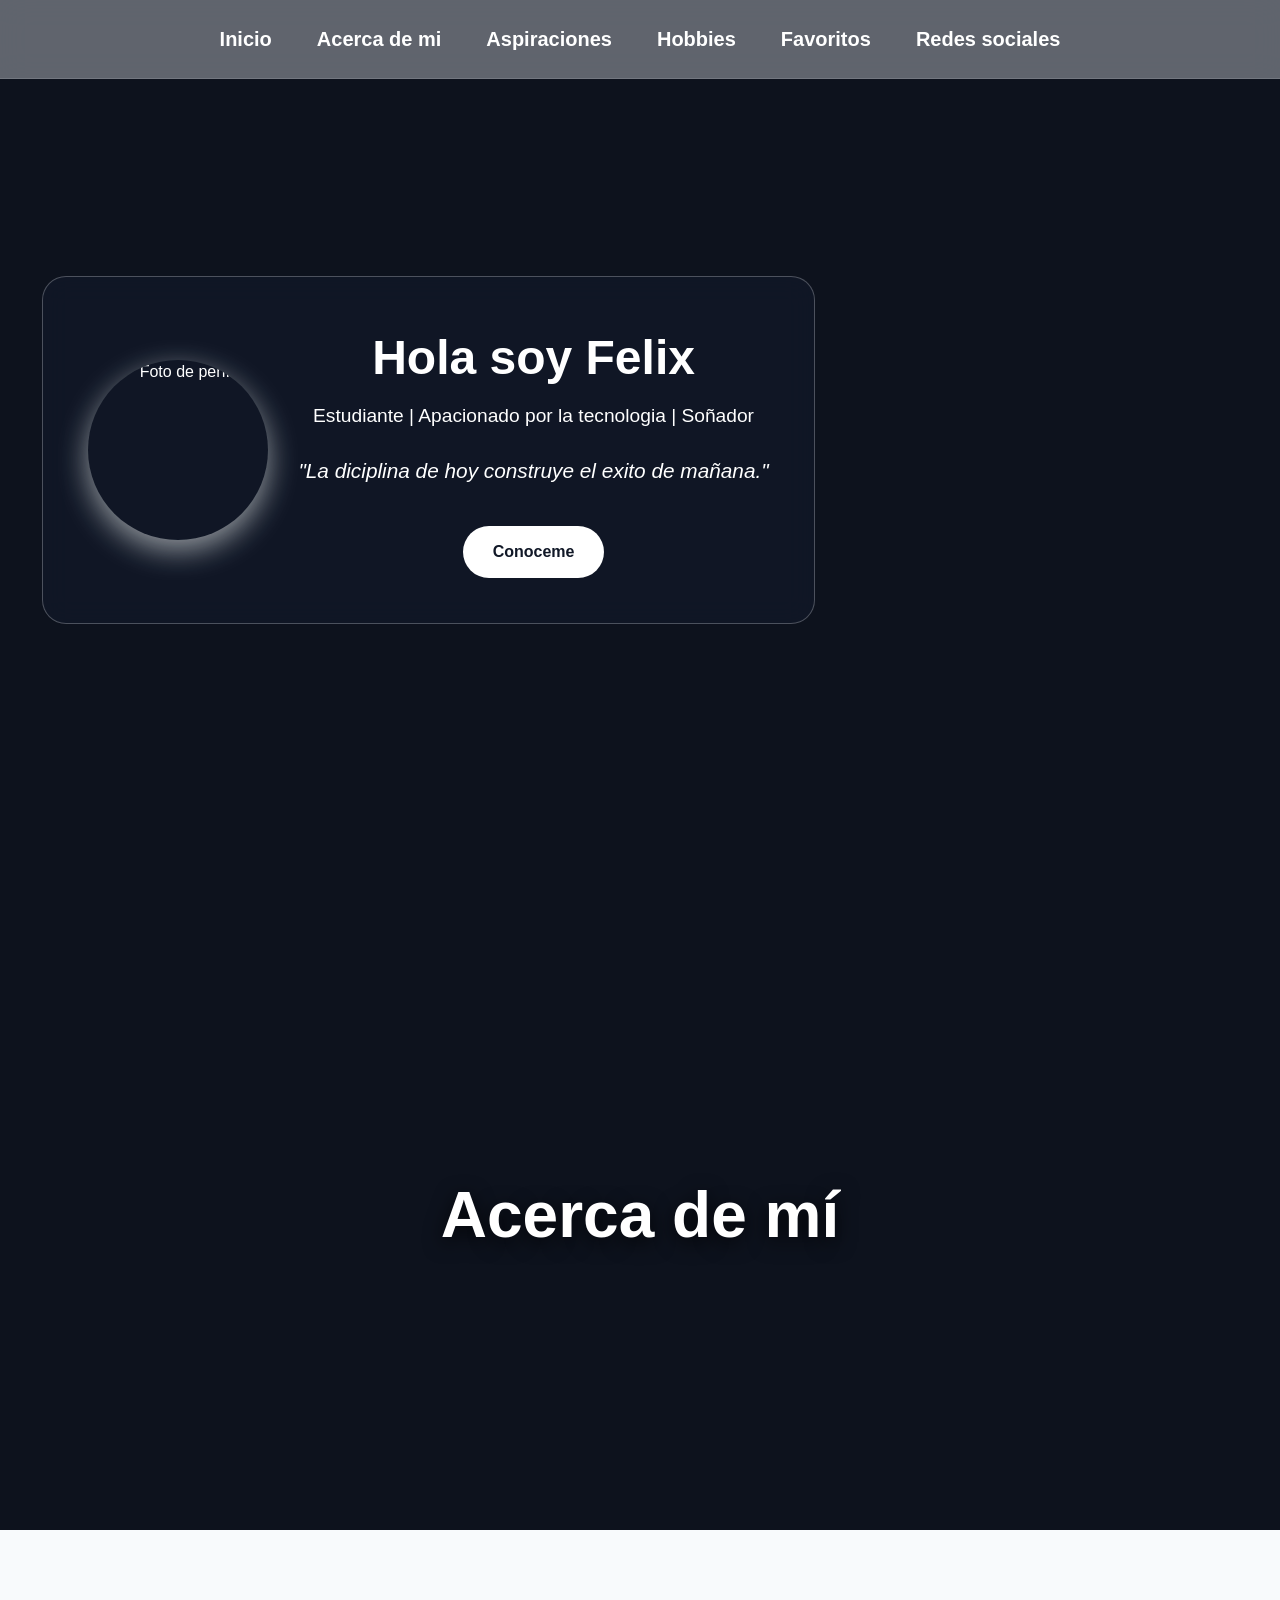
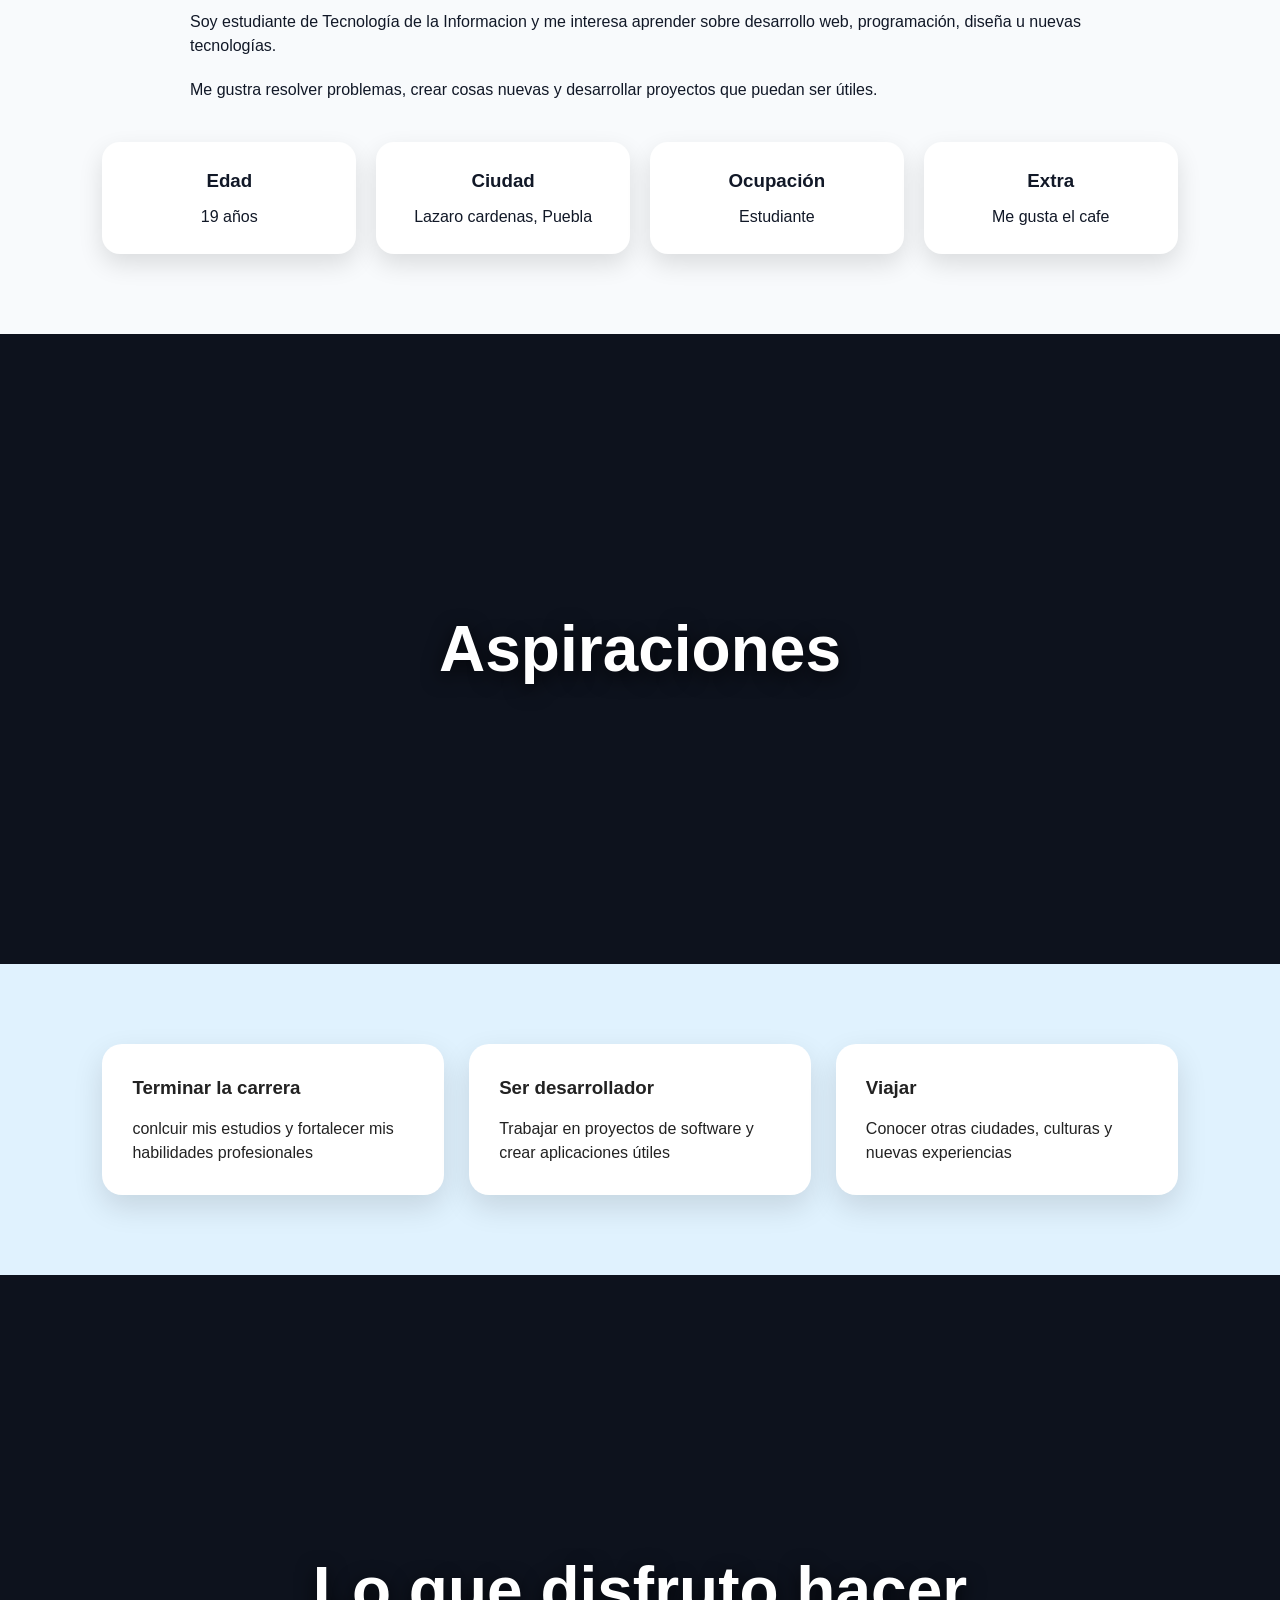
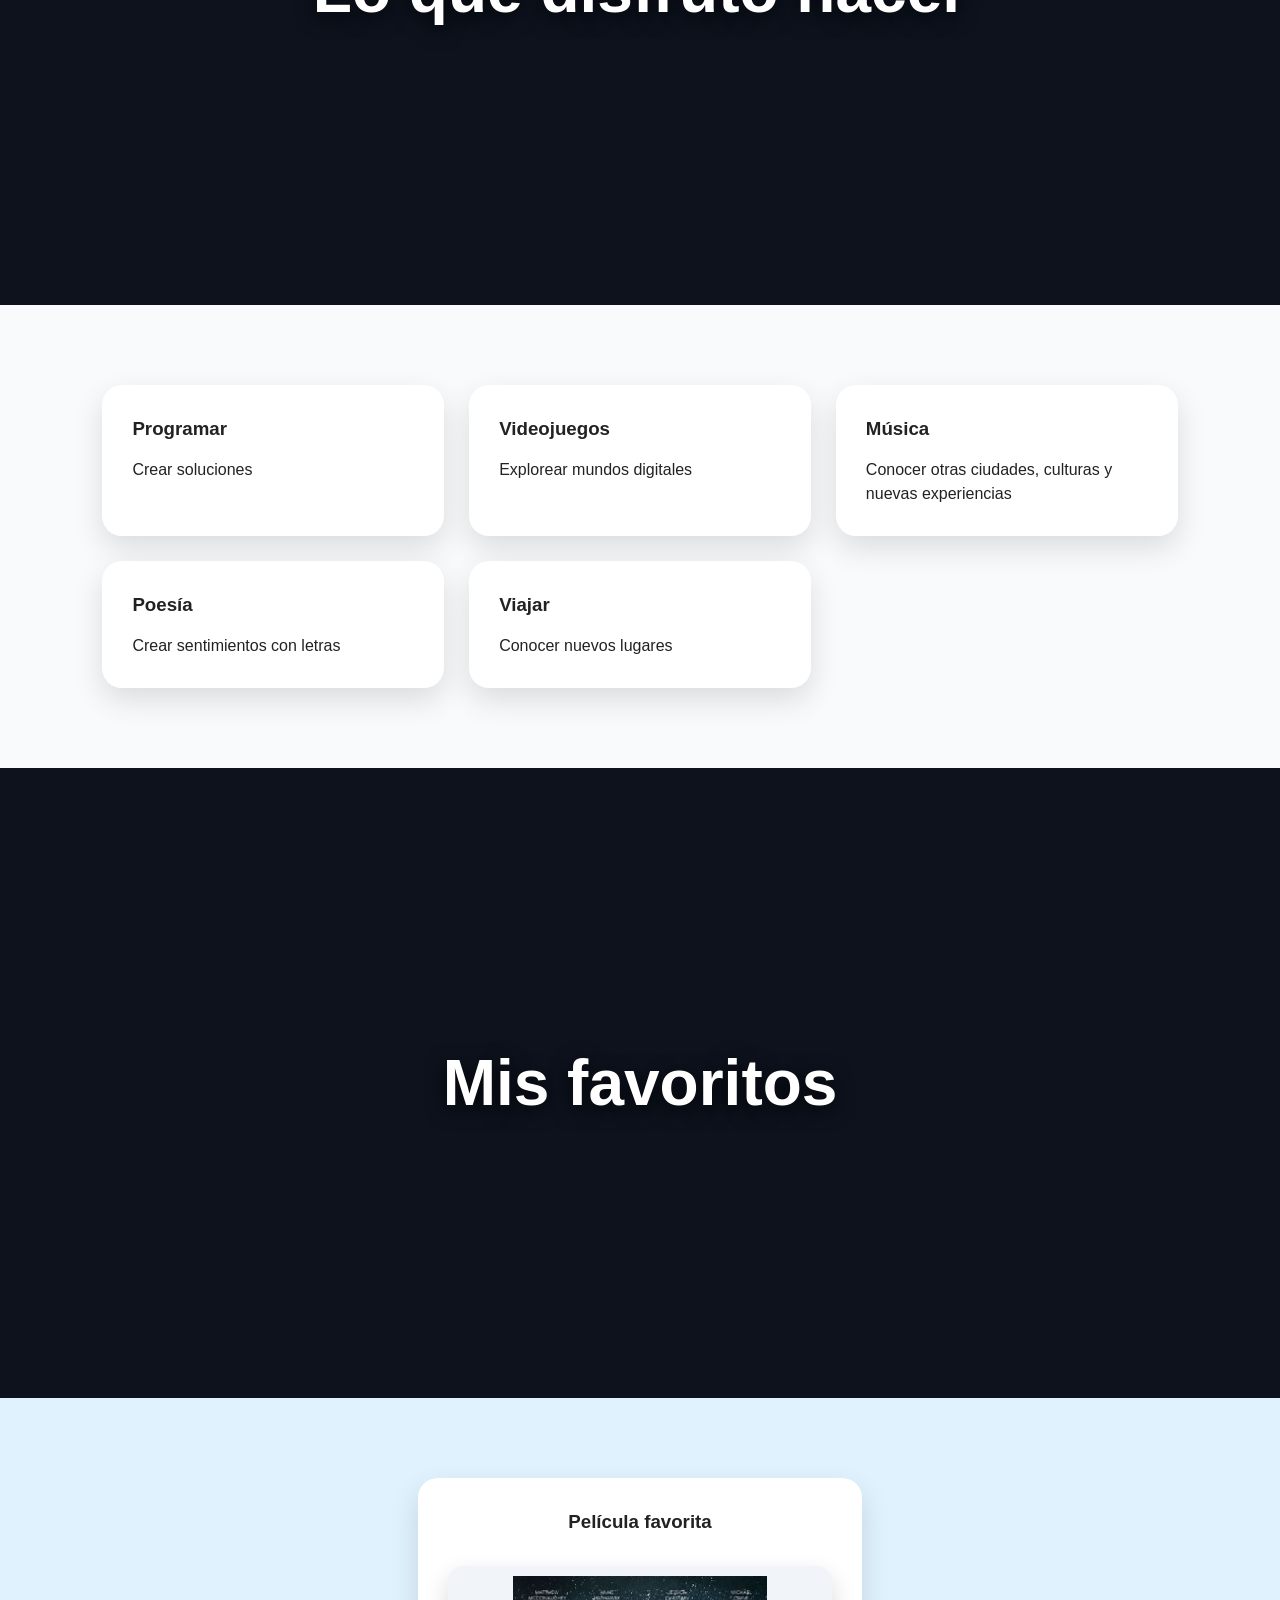
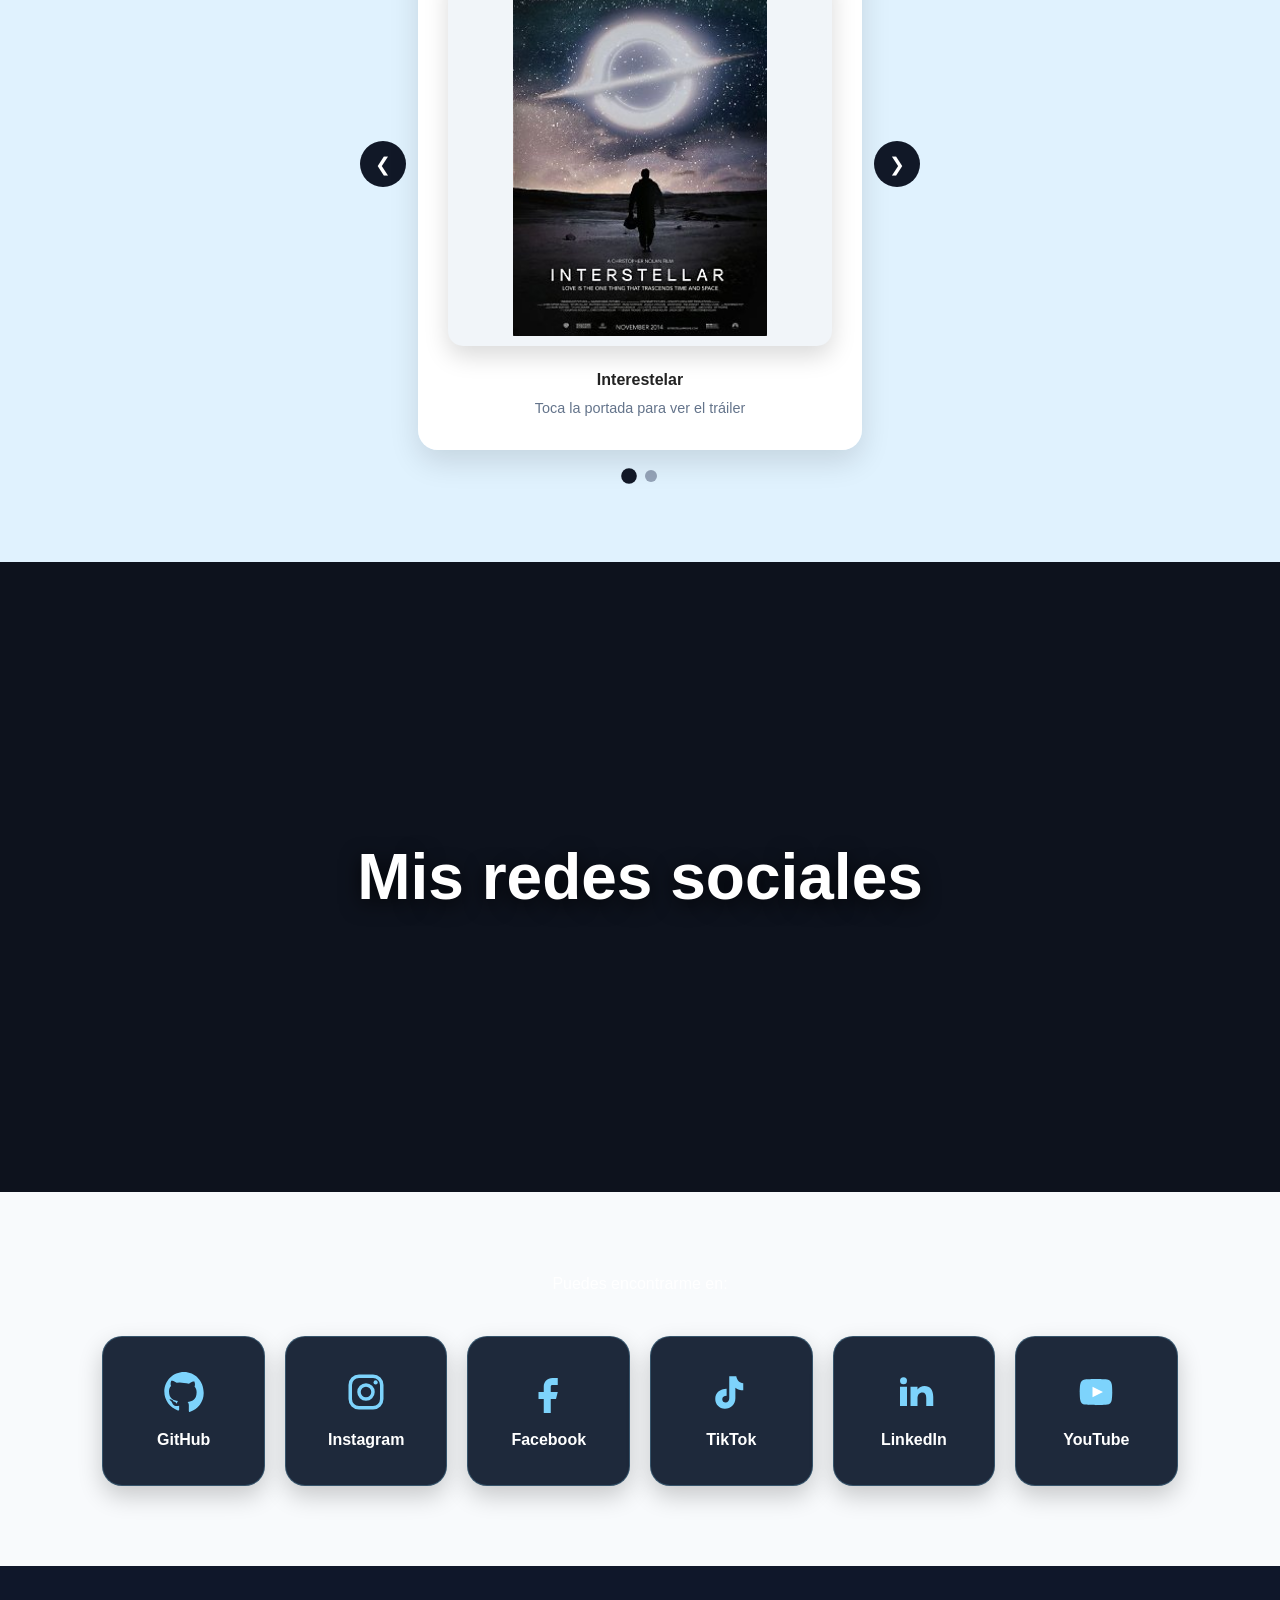
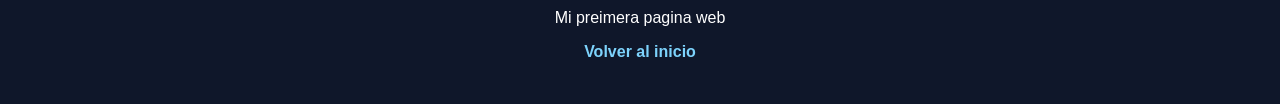
==== index.html @ d675338e "practica redireccion" ====
<!DOCTYPE html>
<html lang="es">
<head>
    <meta charset="UTF-8">
    <meta name="viewport" content="width=device-width, initial-scale=1.0">
    <title>Felix Alain Tesillos Torres | Portafolio</title>
    <!-- Redirige al portafolio dentro de la carpeta -->
    <meta http-equiv="refresh" content="0; url=practica03/MiPerfil.html">
    <link rel="canonical" href="practica03/MiPerfil.html">
</head>
<body>
    <p>Redirigiendo al portafolio… Si no ocurre automáticamente, haz clic aquí:
        <a href="practica03/MiPerfil.html">Ir al portafolio</a>
    </p>
</body>
</html>
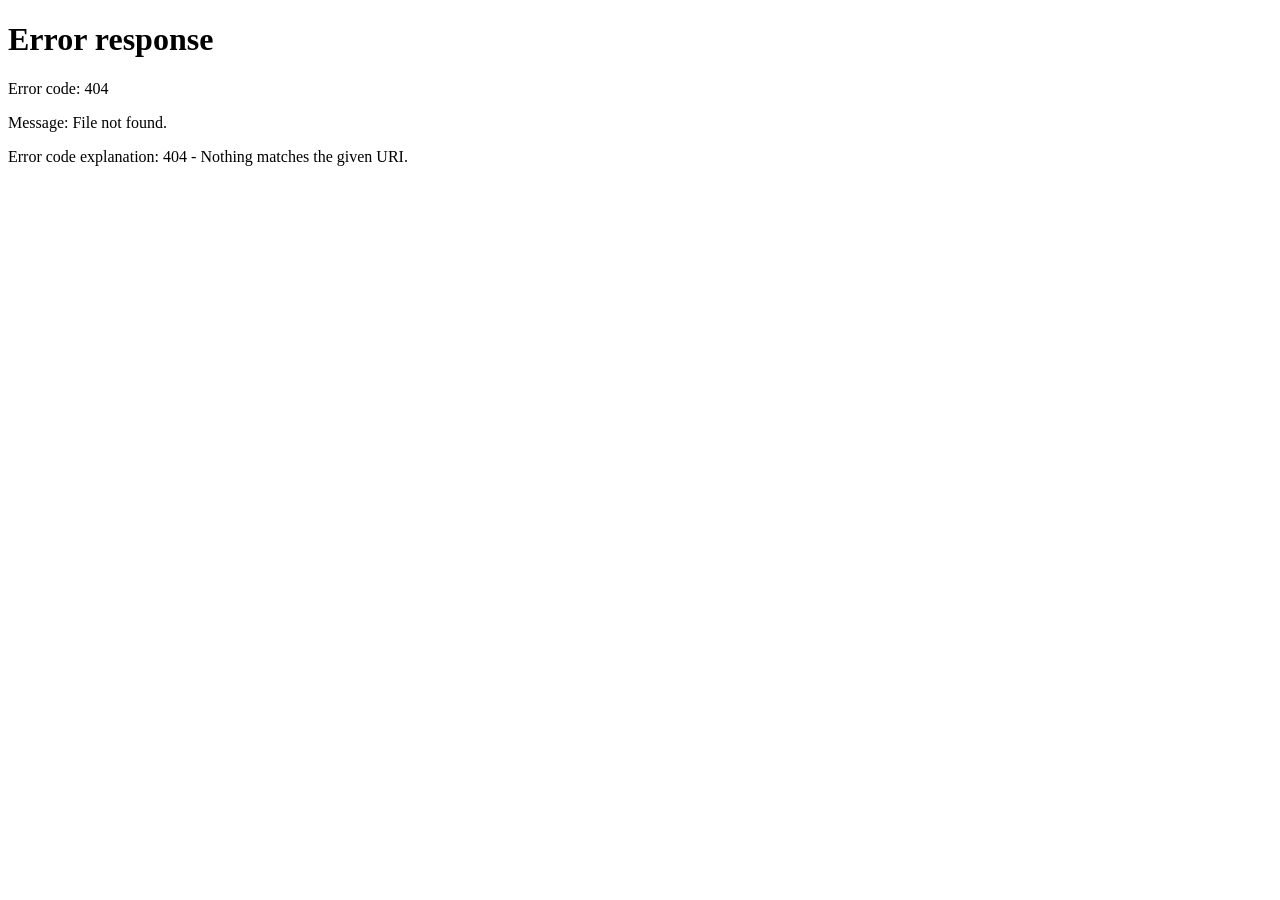
==== commit d2694b05: "Fix URL encoding in redirect links Updated the redirect links to use URL encoding for spaces." ====
--- a/index.html
+++ b/index.html
@@ -4,13 +4,13 @@
     <meta charset="UTF-8">
     <meta name="viewport" content="width=device-width, initial-scale=1.0">
     <title>Felix Alain Tesillos Torres | Portafolio</title>
-    <!-- Redirige al portafolio dentro de la carpeta -->
-    <meta http-equiv="refresh" content="0; url=practica03/MiPerfil.html">
-    <link rel="canonical" href="practica03/MiPerfil.html">
+    <!-- Redirige a MiPerfil.html dentro de la carpeta "practica 03" -->
+    <meta http-equiv="refresh" content="0; url=practica%2003/MiPerfil.html">
+    <link rel="canonical" href="practica%2003/MiPerfil.html">
 </head>
 <body>
     <p>Redirigiendo al portafolio… Si no ocurre automáticamente, haz clic aquí:
-        <a href="practica03/MiPerfil.html">Ir al portafolio</a>
+        <a href="practica%2003/MiPerfil.html">Ir al portafolio</a>
     </p>
 </body>
 </html>
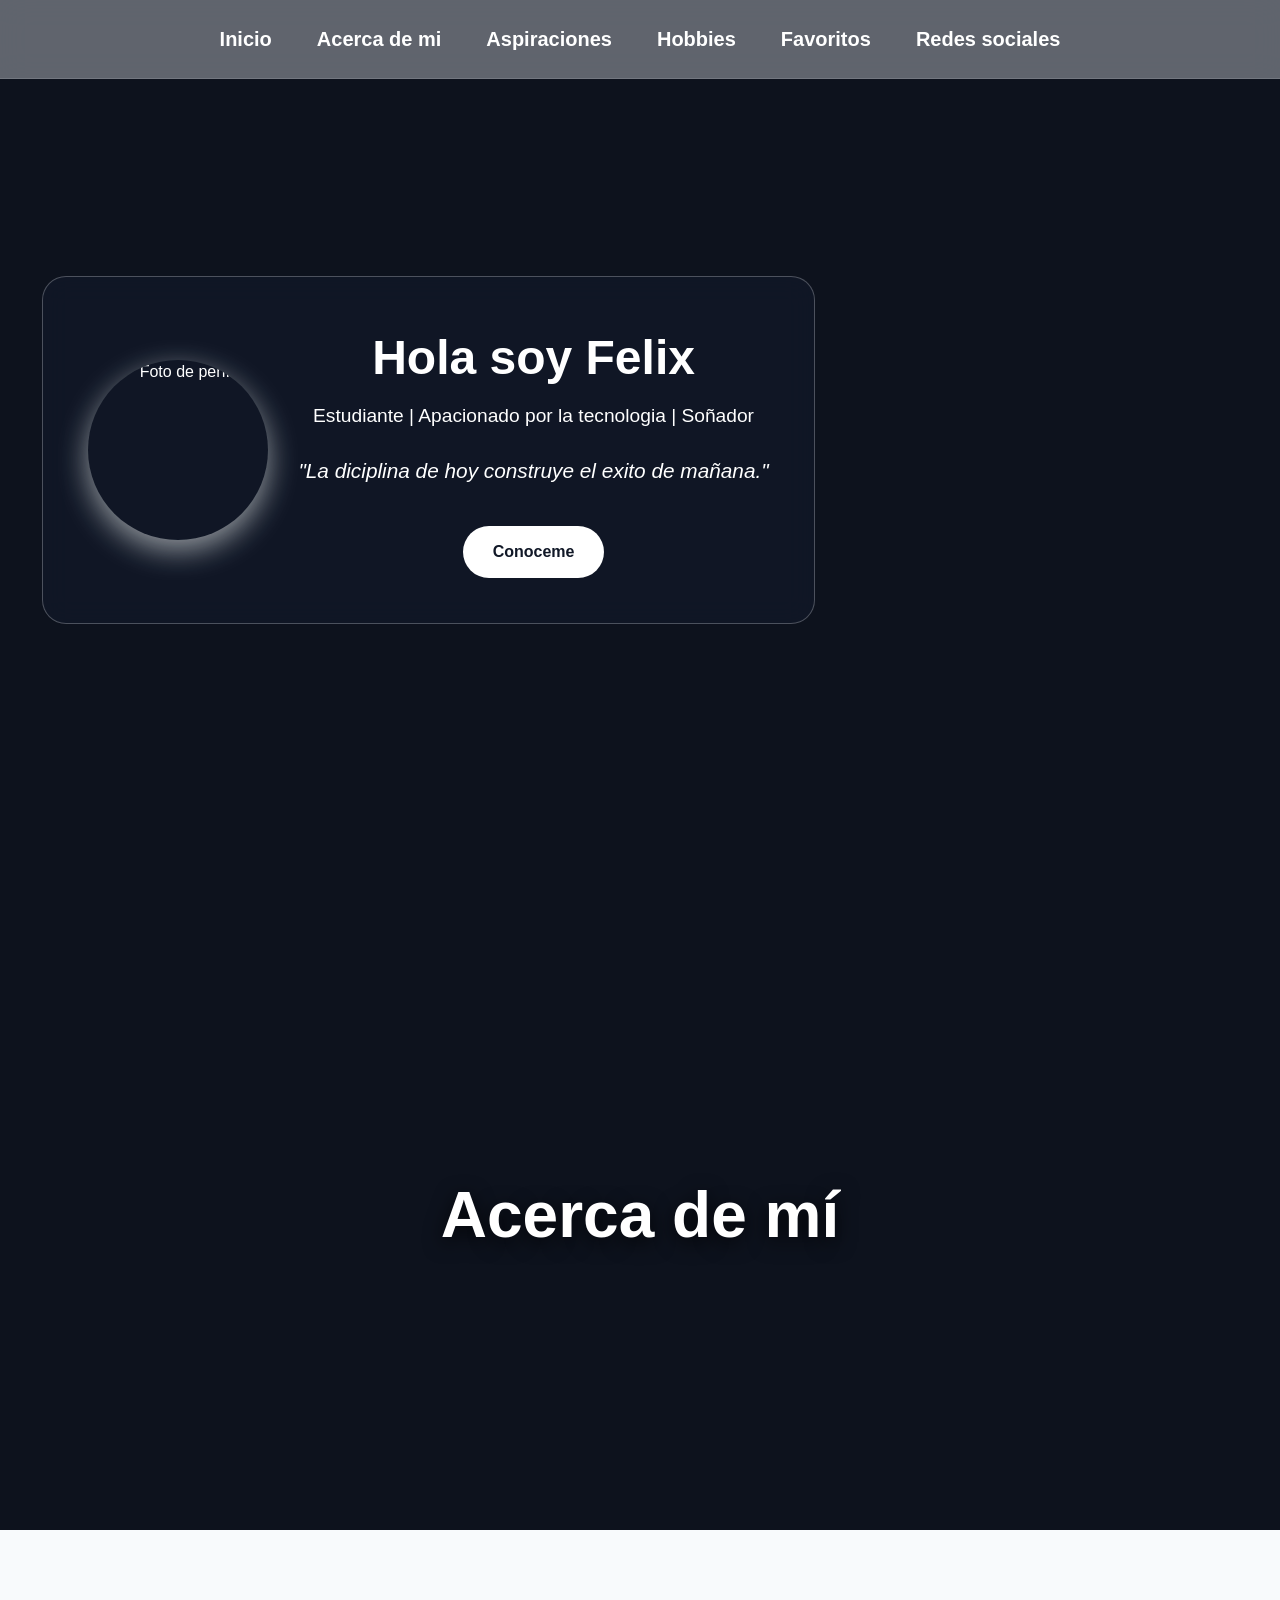
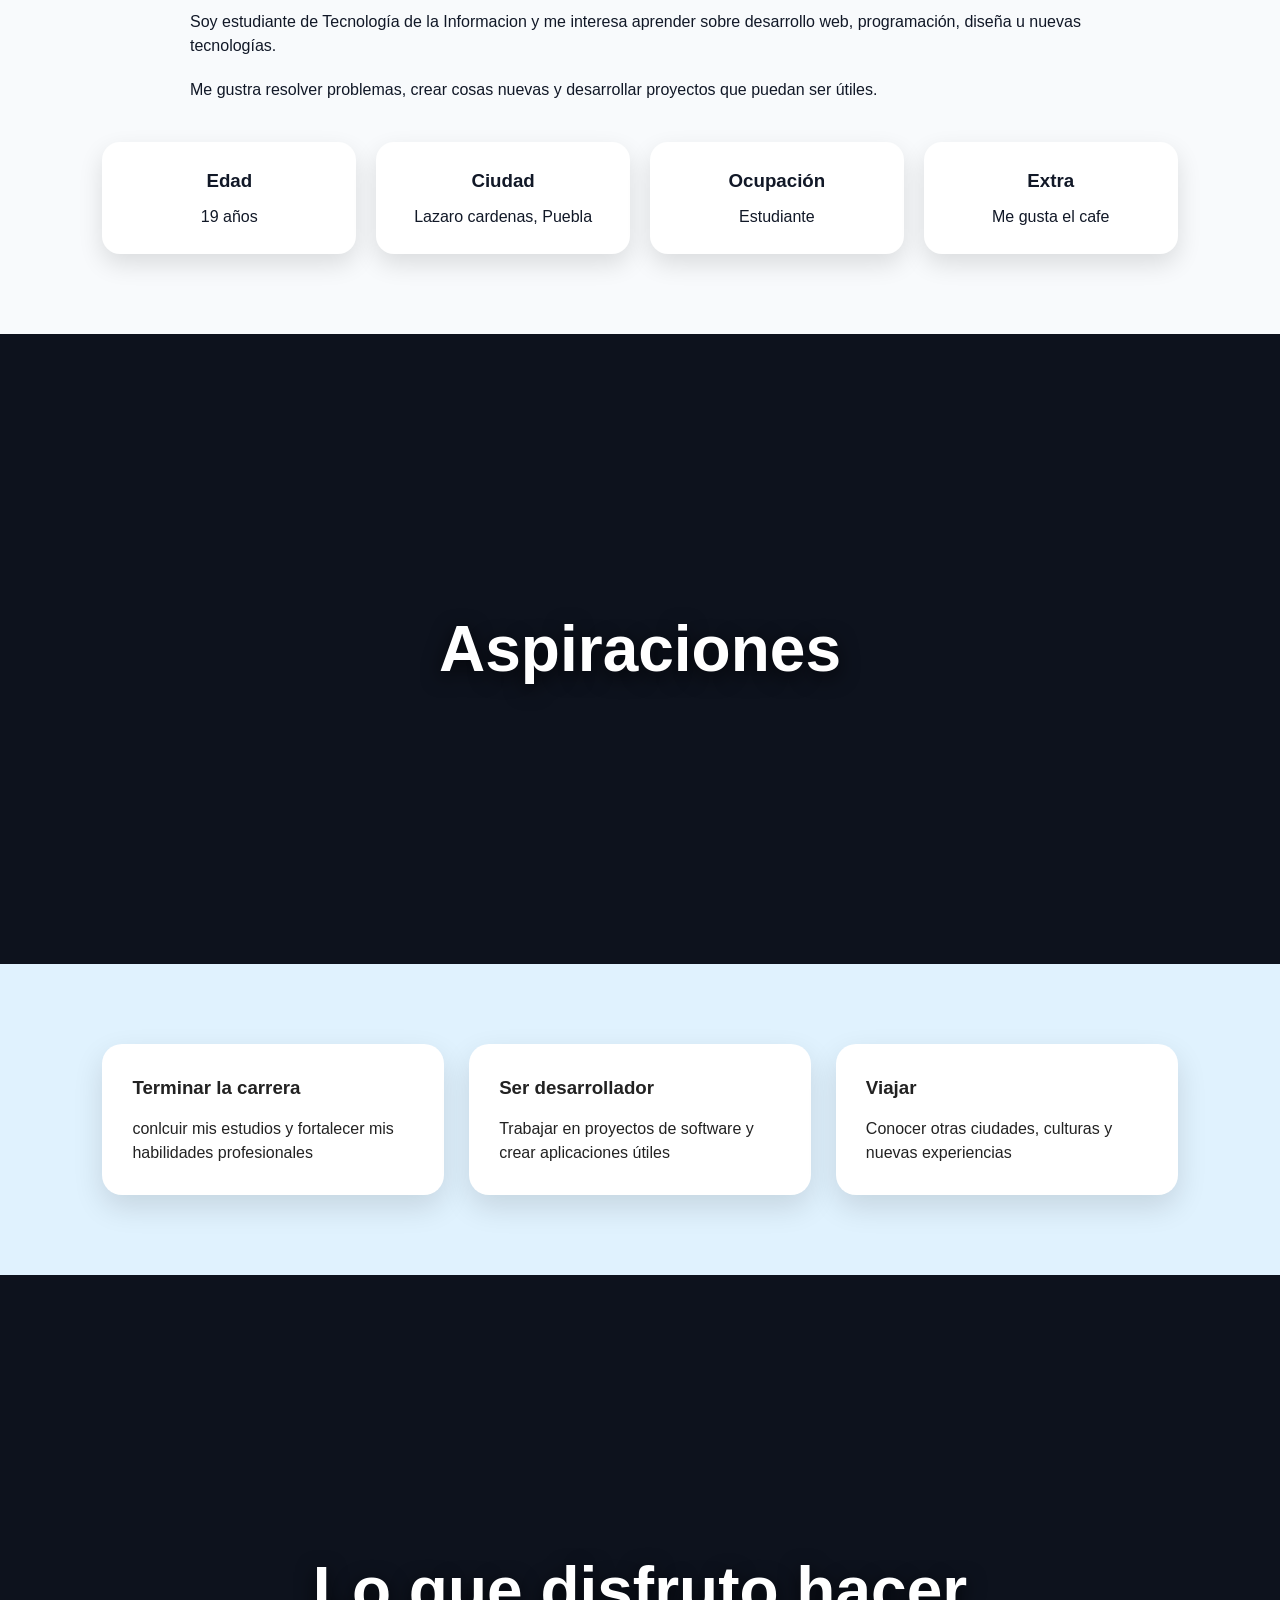
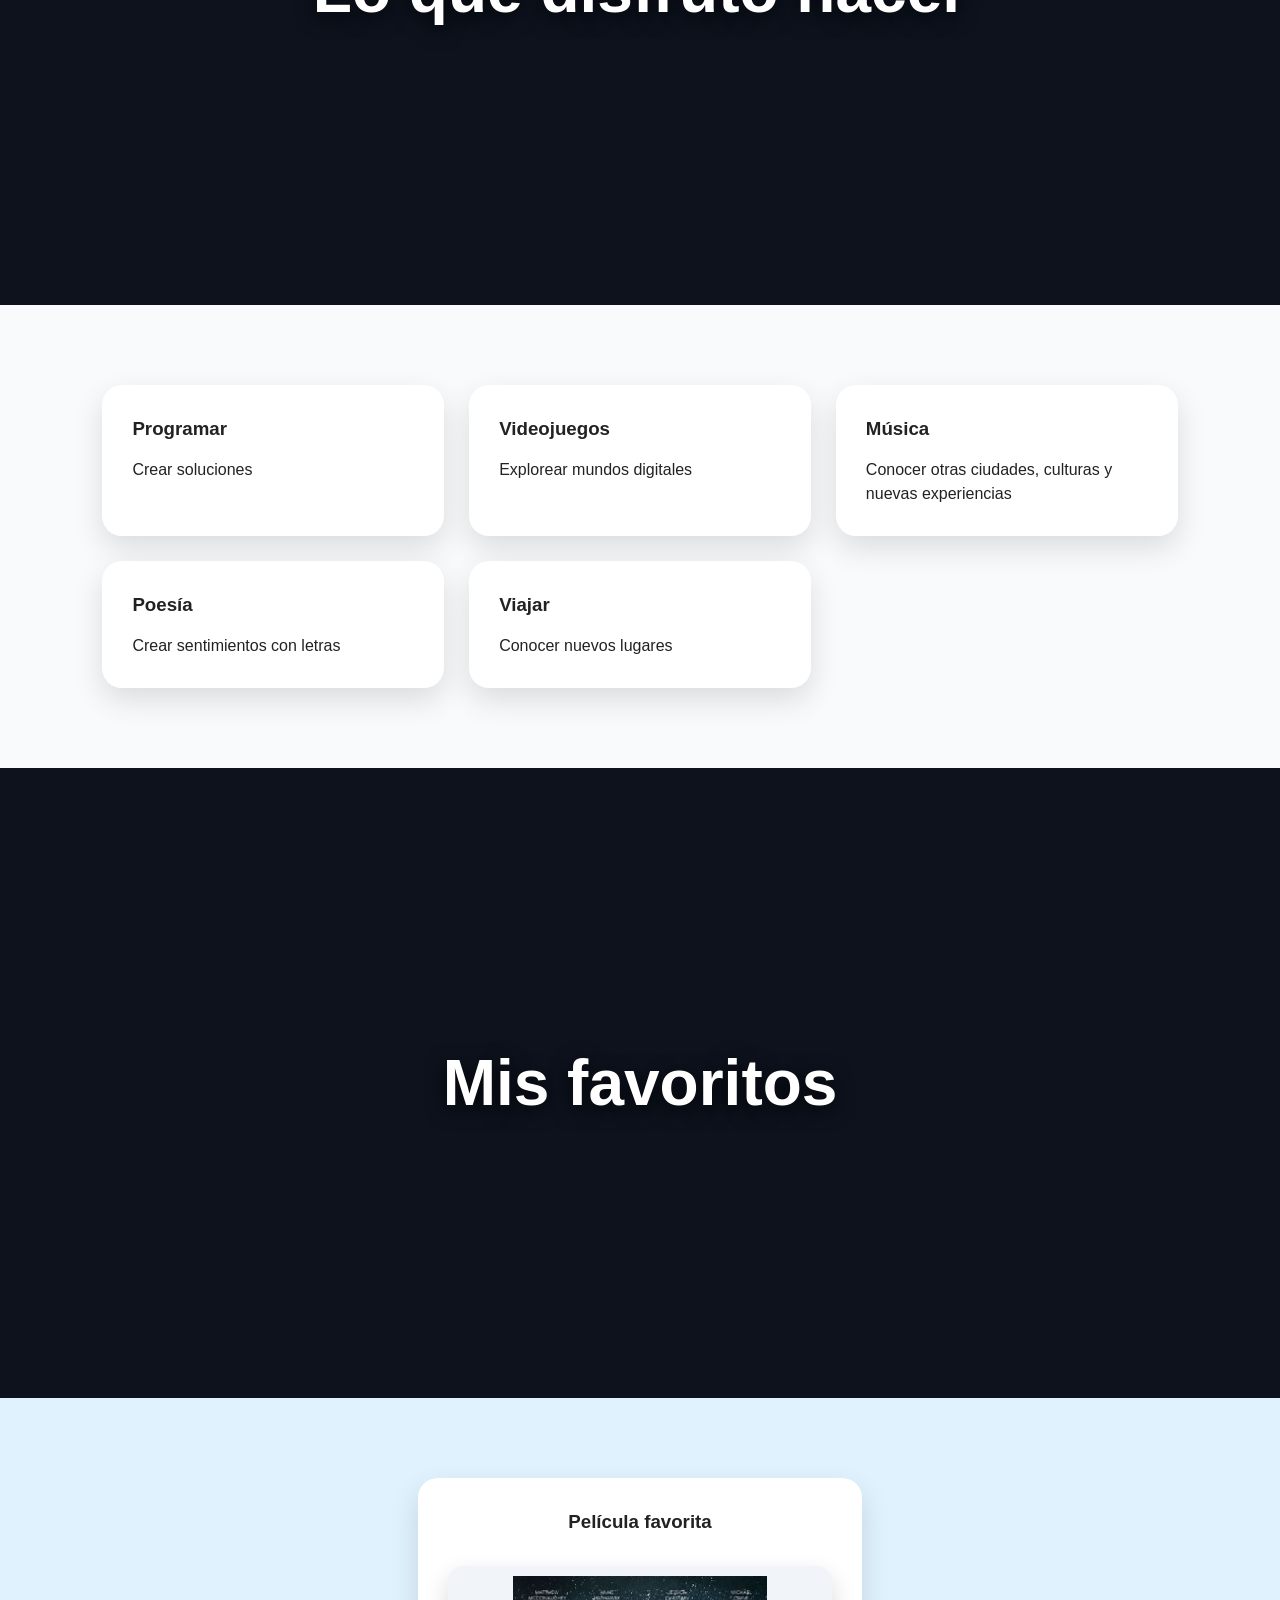
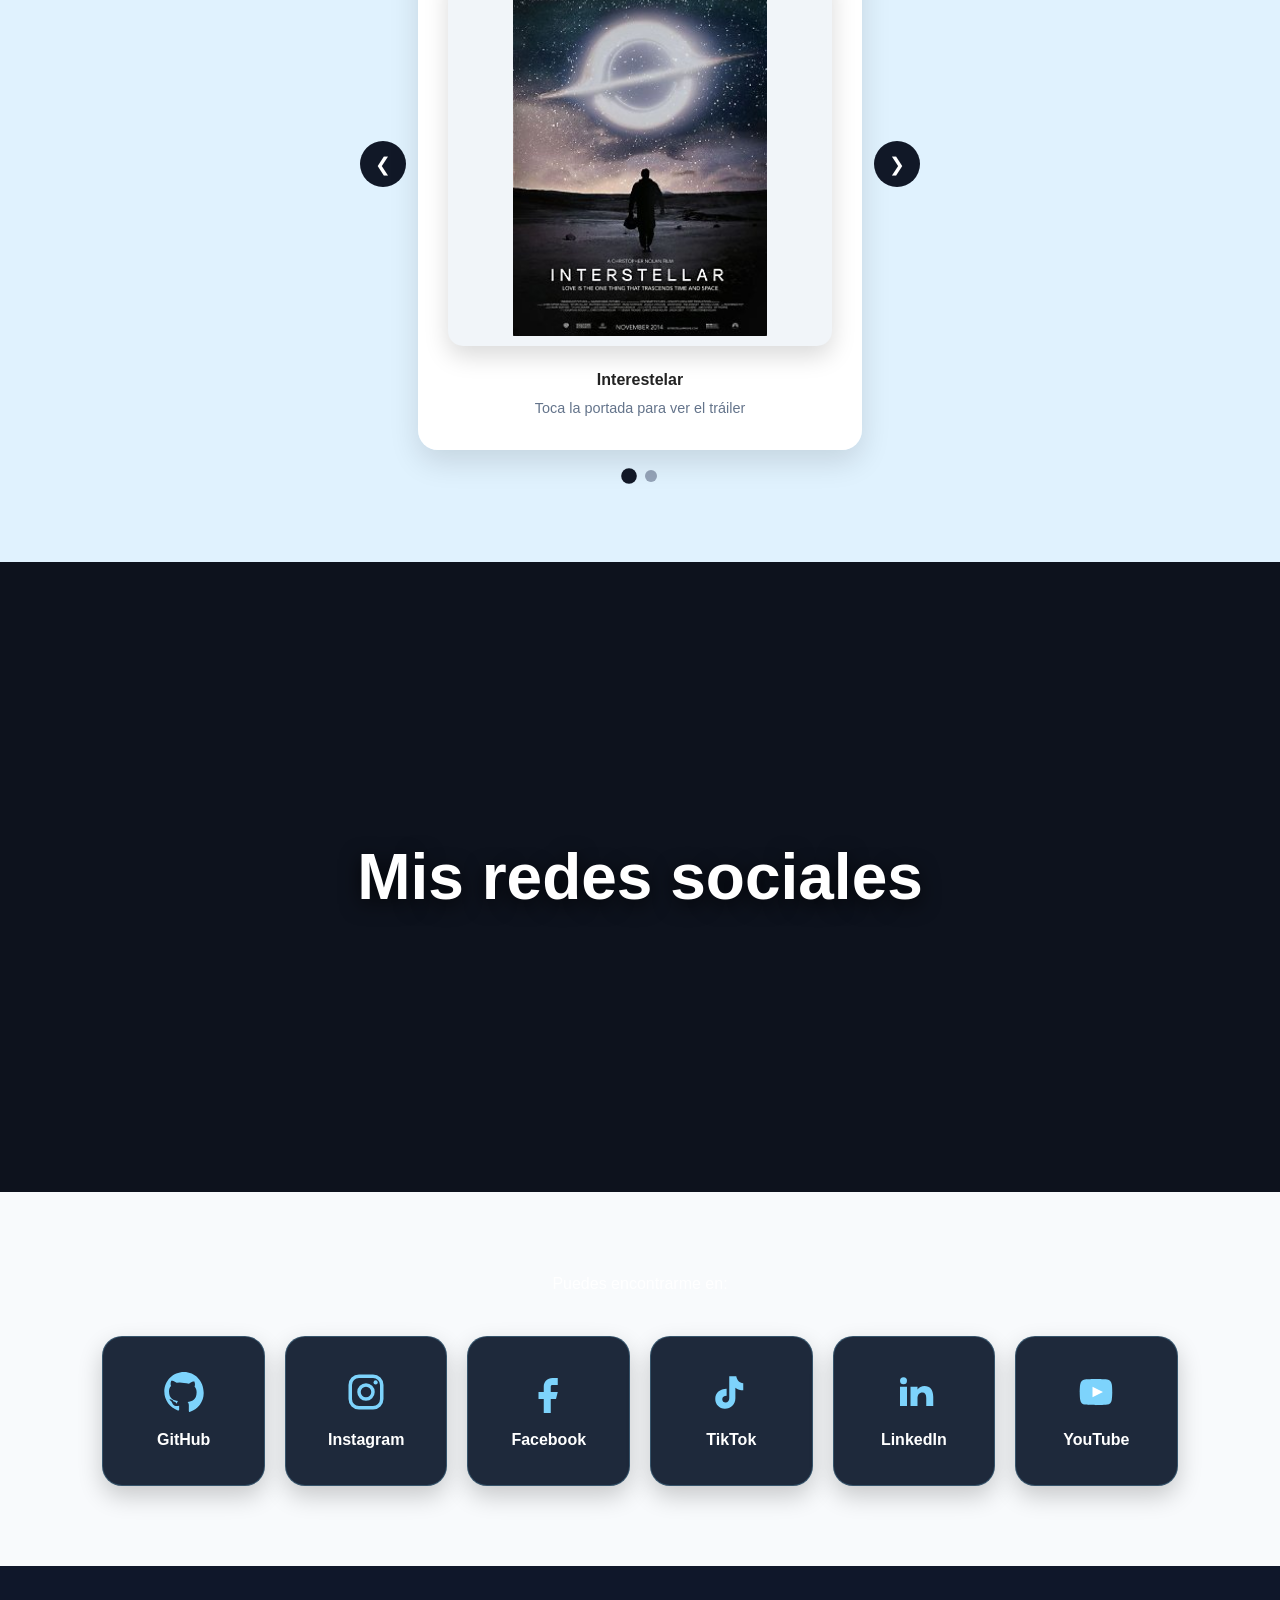
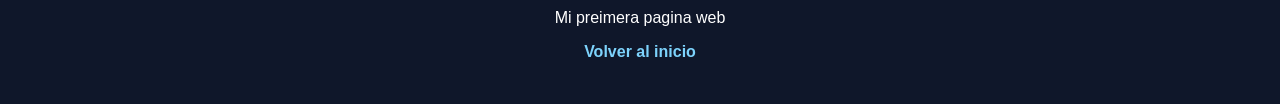
==== commit fb14d6a5: "practica se hicieron cambios en html" ====
--- a/index.html
+++ b/index.html
@@ -4,13 +4,13 @@
     <meta charset="UTF-8">
     <meta name="viewport" content="width=device-width, initial-scale=1.0">
     <title>Felix Alain Tesillos Torres | Portafolio</title>
-    <!-- Redirige a MiPerfil.html dentro de la carpeta "practica 03" -->
-    <meta http-equiv="refresh" content="0; url=practica%2003/MiPerfil.html">
-    <link rel="canonical" href="practica%2003/MiPerfil.html">
+    <!-- Redirige a MiPerfil.html dentro de la carpeta "practica03" -->
+    <meta http-equiv="refresh" content="0; url=practica03/MiPerfil.html">
+    <link rel="canonical" href="practica03/MiPerfil.html">
 </head>
 <body>
     <p>Redirigiendo al portafolio… Si no ocurre automáticamente, haz clic aquí:
-        <a href="practica%2003/MiPerfil.html">Ir al portafolio</a>
+        <a href="practica03/MiPerfil.html">Ir al portafolio</a>
     </p>
 </body>
 </html>
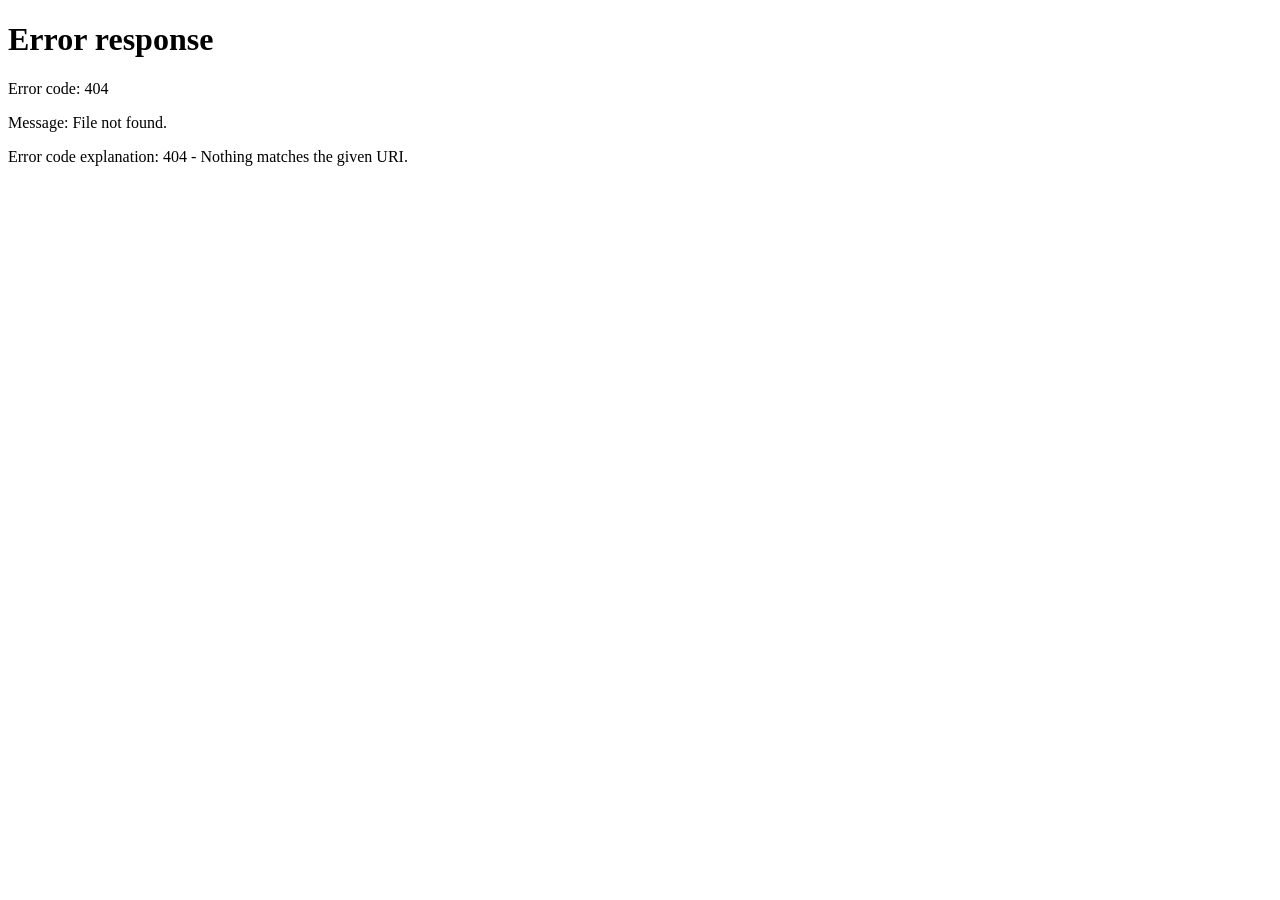
==== commit 58235de3: "Rename indexhtml to index.html" ====
--- a/index.html
+++ b/index.html
@@ -5,12 +5,12 @@
     <meta name="viewport" content="width=device-width, initial-scale=1.0">
     <title>Felix Alain Tesillos Torres | Portafolio</title>
     <!-- Redirige a MiPerfil.html dentro de la carpeta "practica03" -->
-    <meta http-equiv="refresh" content="0; url=practica03/MiPerfil.html">
-    <link rel="canonical" href="practica03/MiPerfil.html">
+    <meta http-equiv="refresh" content="0; url=practica04/index.html">
+    <link rel="canonical" href="practica04/index.html">
 </head>
 <body>
     <p>Redirigiendo al portafolio… Si no ocurre automáticamente, haz clic aquí:
-        <a href="practica03/MiPerfil.html">Ir al portafolio</a>
+        <a href="practica04/index.html">Ir al portafolio</a>
     </p>
 </body>
 </html>
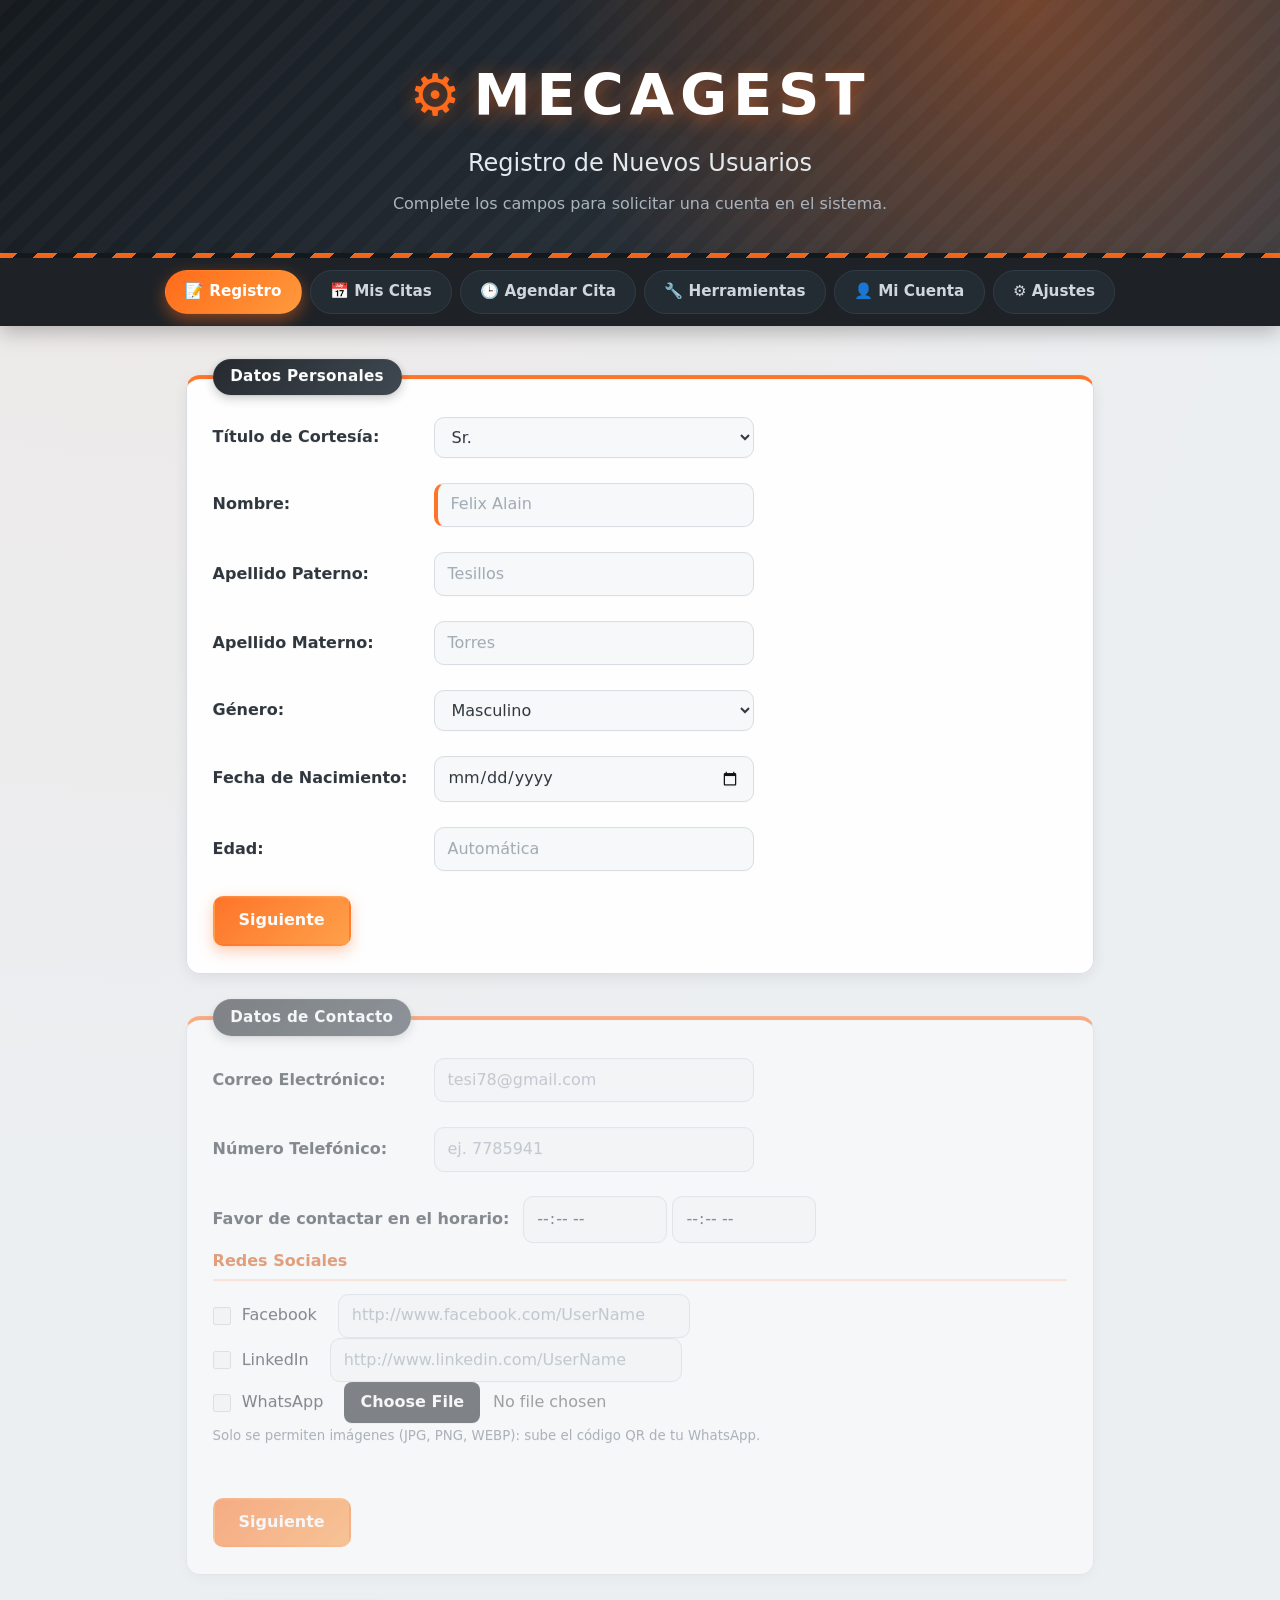
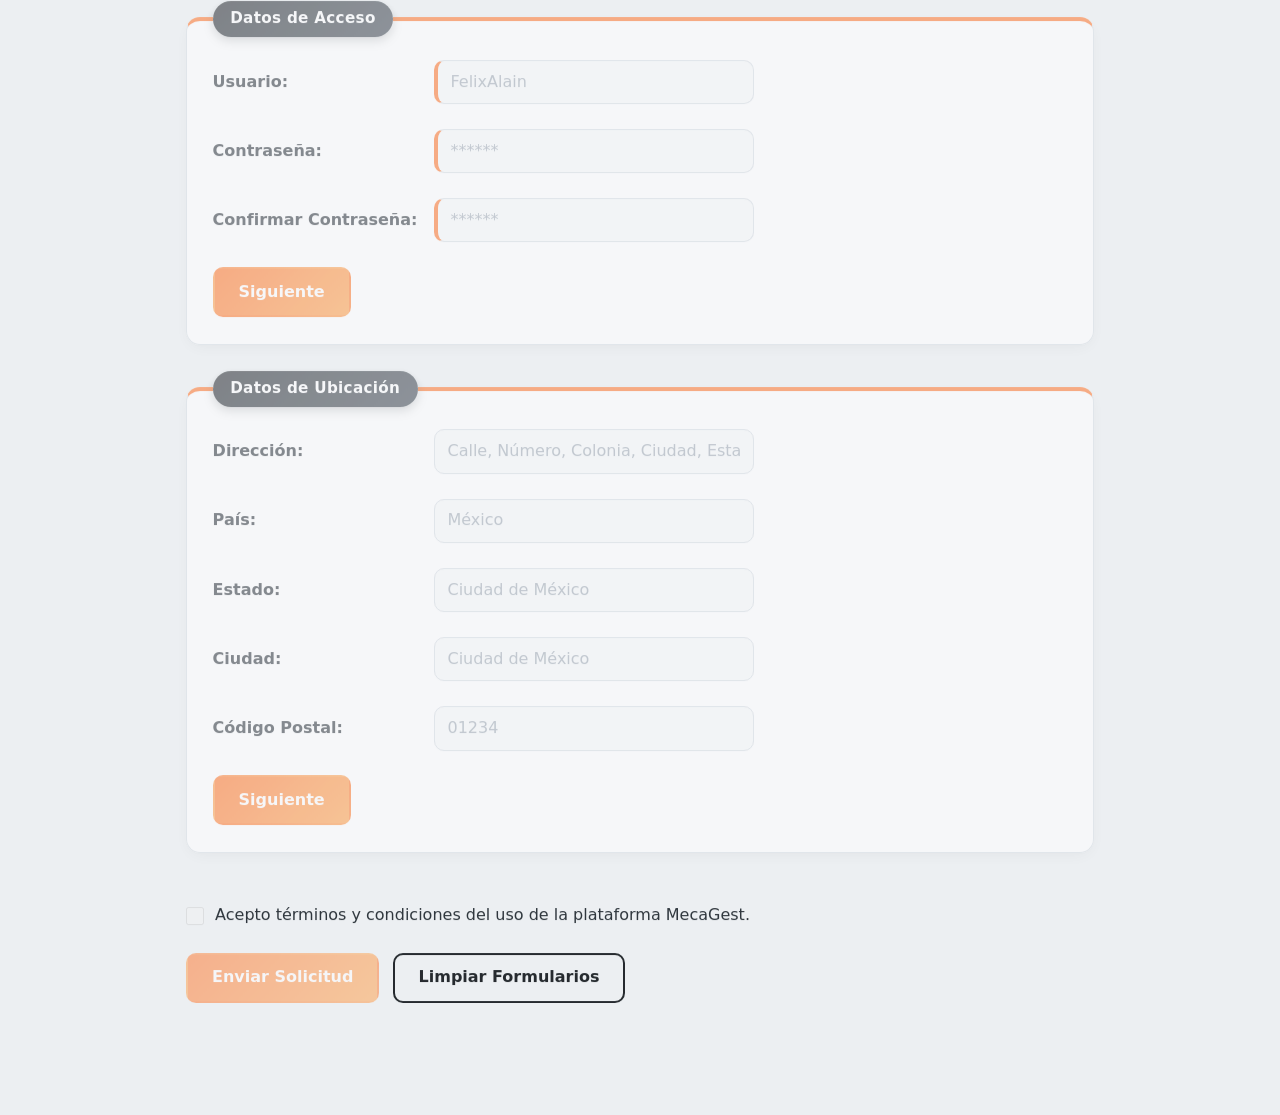
==== commit 721a6b92: "practica 04 cambio de nombre" ====
--- a/index.html
+++ b/index.html
@@ -5,12 +5,12 @@
     <meta name="viewport" content="width=device-width, initial-scale=1.0">
     <title>Felix Alain Tesillos Torres | Portafolio</title>
     <!-- Redirige a MiPerfil.html dentro de la carpeta "practica03" -->
-    <meta http-equiv="refresh" content="0; url=practica04/index.html">
-    <link rel="canonical" href="practica04/index.html">
+    <meta http-equiv="refresh" content="0; url=Practica04/registrohorarios.html">
+    <link rel="canonical" href="Practica04/registrohorarios.html">
 </head>
 <body>
     <p>Redirigiendo al portafolio… Si no ocurre automáticamente, haz clic aquí:
-        <a href="practica04/index.html">Ir al portafolio</a>
+        <a href="Practica04/registrohorarios.html">Ir al portafolio</a>
     </p>
 </body>
 </html>
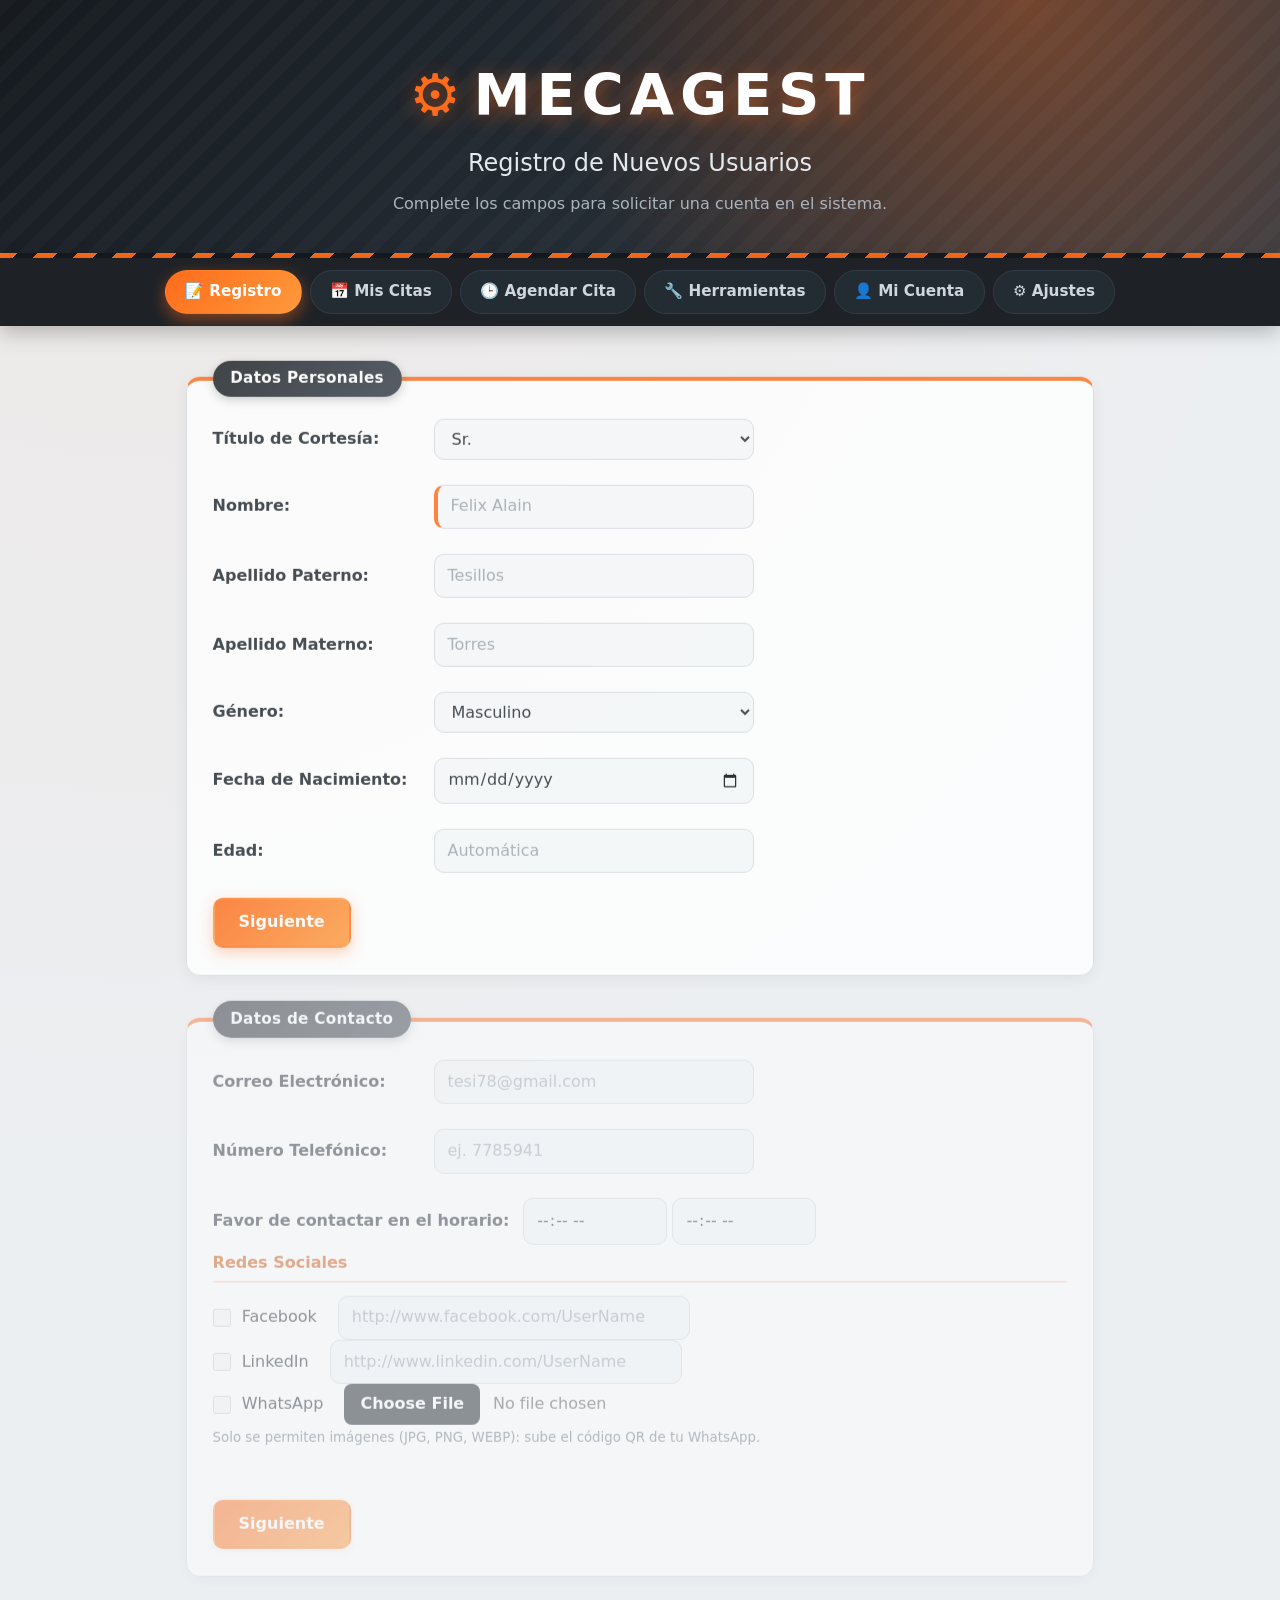
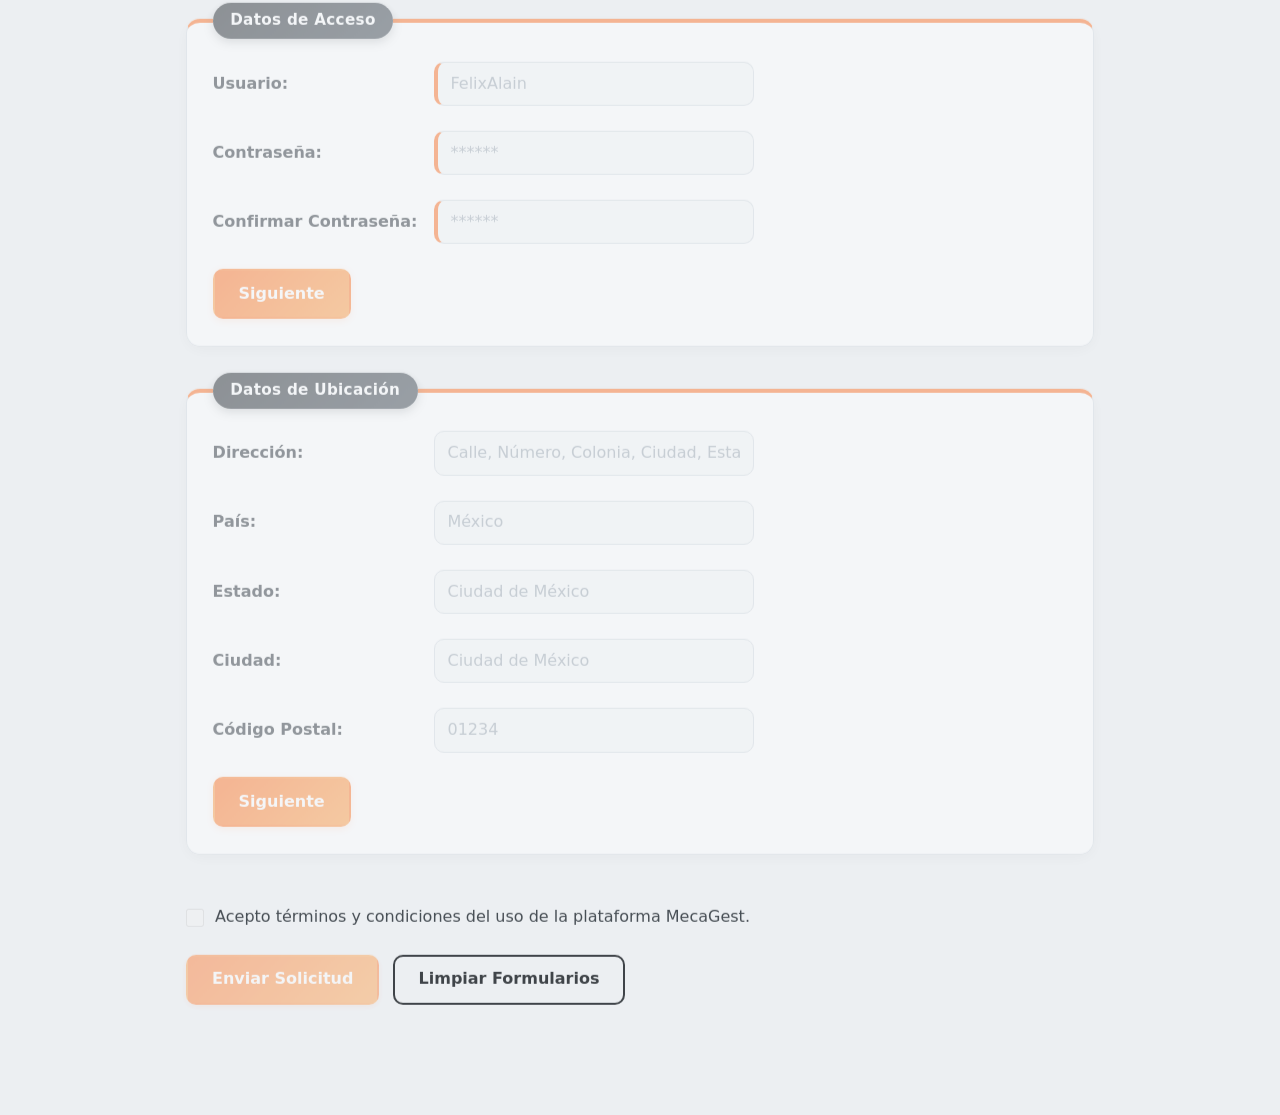
==== commit 02f0be71: "Update redirection in index.html to Practica04" ====
--- a/index.html
+++ b/index.html
@@ -4,9 +4,8 @@
     <meta charset="UTF-8">
     <meta name="viewport" content="width=device-width, initial-scale=1.0">
     <title>Felix Alain Tesillos Torres | Portafolio</title>
-    <!-- Redirige a MiPerfil.html dentro de la carpeta "practica03" -->
+    <!-- Redirige a registrohorarios.html dentro de la carpeta "Practica04" -->
     <meta http-equiv="refresh" content="0; url=Practica04/registrohorarios.html">
-    <link rel="canonical" href="Practica04/registrohorarios.html">
 </head>
 <body>
     <p>Redirigiendo al portafolio… Si no ocurre automáticamente, haz clic aquí:
